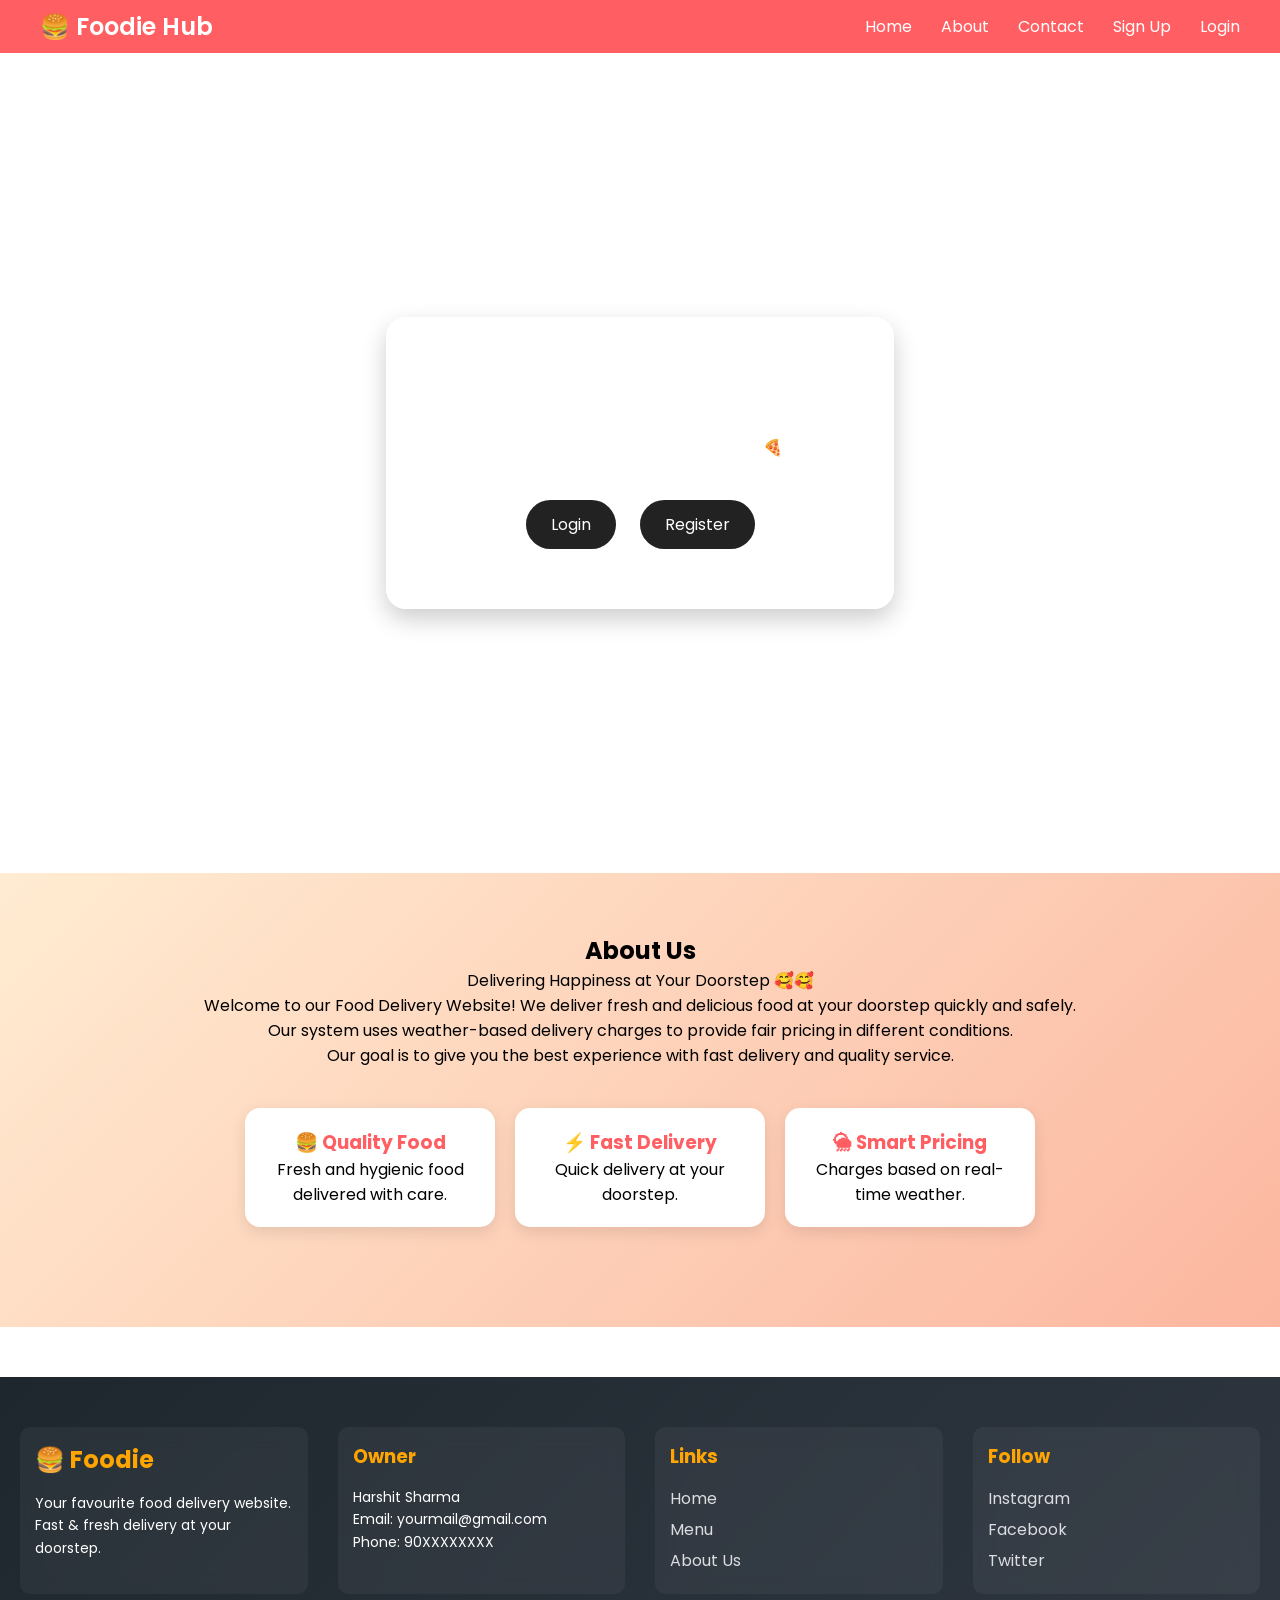
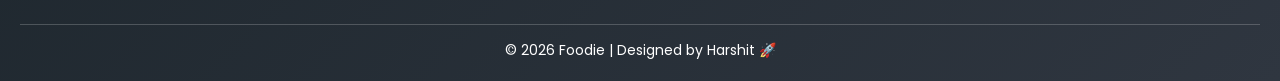
==== index.html @ 1e89da58 "Add files via upload" ====
<!DOCTYPE html>
<html lang="en">

<head>
    <meta charset="UTF-8">
    <meta name="viewport" content="width=device-width, initial-scale=1.0">
    <title>Foodie Hub</title>

  
    <link href="https://fonts.googleapis.com/css2?family=Poppins:wght@300;400;600&display=swap" rel="stylesheet">
    <link rel="stylesheet" href="css/index.css">

    
</head>

<body>

  
    <div class="navbar">
        <div class="logo">🍔 Foodie Hub</div>
        <div class="nav-links">
            <a href="#home">Home</a>
            <a href="#about">About</a>
            <a href="#foot">Contact</a>
            <a href="signup.html">Sign Up</a>
            <a href="login.html">Login</a>
        </div>
        <div class="menu-toggle" onclick="toggleMenu()">☰

        </div>
    </div>

    <div class="container">
        <div class="card">
            <h1>Welcome to Foodie Hub</h1>
            <p>Order your favorite food anytime 🍕</p>

            <button class="btn login-btn" onclick="openLogin()">Login</button>
            <button class="btn register-btn" onclick="openRegister()">Register</button>
        </div>
    </div>


    <section id="about">
        <div class="about-container">

            <h2>About Us</h2>
            <p class="tagline">Delivering Happiness at Your Doorstep 🥰🥰</p>

            <p>
                Welcome to our Food Delivery Website! We deliver fresh and delicious
                food at your doorstep quickly and safely.
            </p>

            <p>
                Our system uses weather-based delivery charges to provide fair pricing
                in different conditions.
            </p>

            <p>
                Our goal is to give you the best experience with fast delivery and
                quality service.
            </p>
            <div class="about-box">
                <div class="about-card">
                    <h3>🍔 Quality Food</h3>
                    <p>Fresh and hygienic food delivered with care.</p>
                </div>

                <div class="about-card">
                    <h3>⚡ Fast Delivery</h3>
                    <p>Quick delivery at your doorstep.</p>
                </div>

                <div class="about-card">
                    <h3>🌦 Smart Pricing</h3>
                    <p>Charges based on real-time weather.</p>
                </div>
            </div>
        </div>
    </section>

    <footer id="foot" class="footer">
        <div class="footer-container">

            <div class="footer-box">
                <h2>🍔 Foodie</h2>
                <p>Your favourite food delivery website. Fast & fresh delivery at your doorstep.</p>
            </div>

            <div class="footer-box">
                <h3>Owner</h3>
                <p>Harshit Sharma</p>
                <p>Email: yourmail@gmail.com</p>
                <p>Phone: 90XXXXXXXX</p>
            </div>

            <div class="footer-box">
                <h3>Links</h3>
                <a href="index.html">Home</a>
                <a href="#menu">Menu</a>
                <a href="#about">About Us</a>
            </div>

            <div class="footer-box">
                <h3>Follow</h3>
                <a href="https://www.instagram.com/harshit_sharmaaaaa_?igsh=MTJzdXRiM2RycnNuNg==">Instagram</a>
                <a href="https://www.facebook.com/share/18TSvntSpW/">Facebook</a>
                <a href="#">Twitter</a>
            </div>

        </div>

        <div class="footer-bottom">
            <p>© 2026 Foodie | Designed by Harshit 🚀</p>
        </div>
    </footer>

    <script>
        function openLogin() {
            window.location.href = "login.html";
        }

        function openRegister() {
            window.location.href = "signup.html";
        }

        function toggleMenu() {
            const nav = document.querySelector(".nav-links");
            nav.classList.toggle("active");
        }
    </script>

</body>

</html>
---- css/index.css ----
*{
    margin:0;
    padding:0;
    box-sizing:border-box;
    font-family: 'Poppins', sans-serif;
}

html{
    scroll-behavior: smooth;
}
body{
    height:100vh;
    background: linear-gradient(135deg, #ff7e5f, #feb47b);
    background: url('https://images.unsplash.com/photo-1504674900247-0877df9cc836') no-repeat center center/cover;
}


.navbar{
    background-color: #ff5e62;
    display:flex;
    justify-content:space-between;
    align-items:center;
     padding:9px 40px;
    color:white;
    position: relative;
}

.logo{
    font-size:24px;
    font-weight:600;
}


.nav-links a{
    margin-left:25px;
    text-decoration:none;
    color:white;
    font-weight:400;
    transition:0.3s;
}

.nav-links a:hover{
    color:#38bdf8;
}



.menu-toggle{
    display:none;
    font-size:28px;
    margin-right: -26px;
    cursor:pointer;
}


@media (max-width: 768px){
    

    .nav-links{
        display: none;   
        position: absolute;
        top: 60px;
        right: 10px;
        width: 200px;
         z-index: 100;
        background: rgba(0,0,0,0.95);
        flex-direction: column;
        padding: 15px;
        border-radius: 15px;
    }

    .nav-links.active{
        display: flex;   
    }

    .menu-toggle{
        display: block;
    }
}

.container{
    height:calc(100vh - 80px);
    display:flex;
    justify-content:center;
     position: relative;
    z-index: 1;
    align-items:center;
}

.card{
    background: rgba(255,255,255,59%);
    padding:50px 60px;
    border-radius:20px;
    backdrop-filter: blur(15px);
    text-align:center;
    box-shadow: 0 10px 25px rgba(0,0,0,0.2);
}

.card h1{
    color:white;
    margin-bottom:20px;
}

.card p{
    color:white;
    margin-bottom:30px;
}


.btn{
    padding:12px 25px;
    margin:10px;
    border:none;
    border-radius:30px;
    font-size:16px;
    cursor:pointer;
    transition:0.3s;
}


.login-btn{
    background:#222;
    color:white;
}

.login-btn:hover{
    background:white;
    color:#ff7e5f;
}


.register-btn{
    background:#222;
    color:white;
}

.register-btn:hover{
    background:white;
    color:#ff7e5f;
}

#about{
  padding:60px 20px;
  background: linear-gradient(135deg, #ffecd2, #fcb69f);
  text-align:center;
}
.about-box{
  display:flex;
  justify-content:center;
  gap:20px;
  margin:40px 0;
  flex-wrap:wrap;
}

.about-card{
  background:white;
  padding:20px;
  width:100%;
  max-width:250px;
  border-radius:15px;
  box-shadow:0 5px 15px rgba(0,0,0,0.1);
  transition:0.3s;
}

.about-card:hover{
  transform: translateY(-10px) scale(1.05);
}

.about-card h3{
  color:#ff5e62;
}

.footer{
  background: linear-gradient(135deg, #1e272e, #2f3640);
  color:white;
  padding:50px 20px 20px;
  margin-top:50px;
}

.footer-container{
  display:grid;
  grid-template-columns: repeat(auto-fit, minmax(220px,1fr));
  gap:30px;
}

.footer-box h2,
.footer-box h3{
  margin-bottom:15px;
  color:#ffa502;
}

.footer-box p{
  font-size:14px;
  line-height:1.6;
}

.footer-box a{
  display:block;
  color:#dcdde1;
  text-decoration:none;
  margin:6px 0;
}

.footer-box a:hover{
  color:#ffa502;
  transform: translateX(5px);
}

.footer-box{
  background: rgba(255,255,255,0.05);
  padding:15px;
  border-radius:10px;
  backdrop-filter: blur(10px);
}

.footer-box:hover{
  transform: translateY(-5px);
}

.footer-bottom{
  text-align:center;
  margin-top:30px;
  padding-top:15px;
  border-top:1px solid rgba(255,255,255,0.2);
  font-size:14px;
}
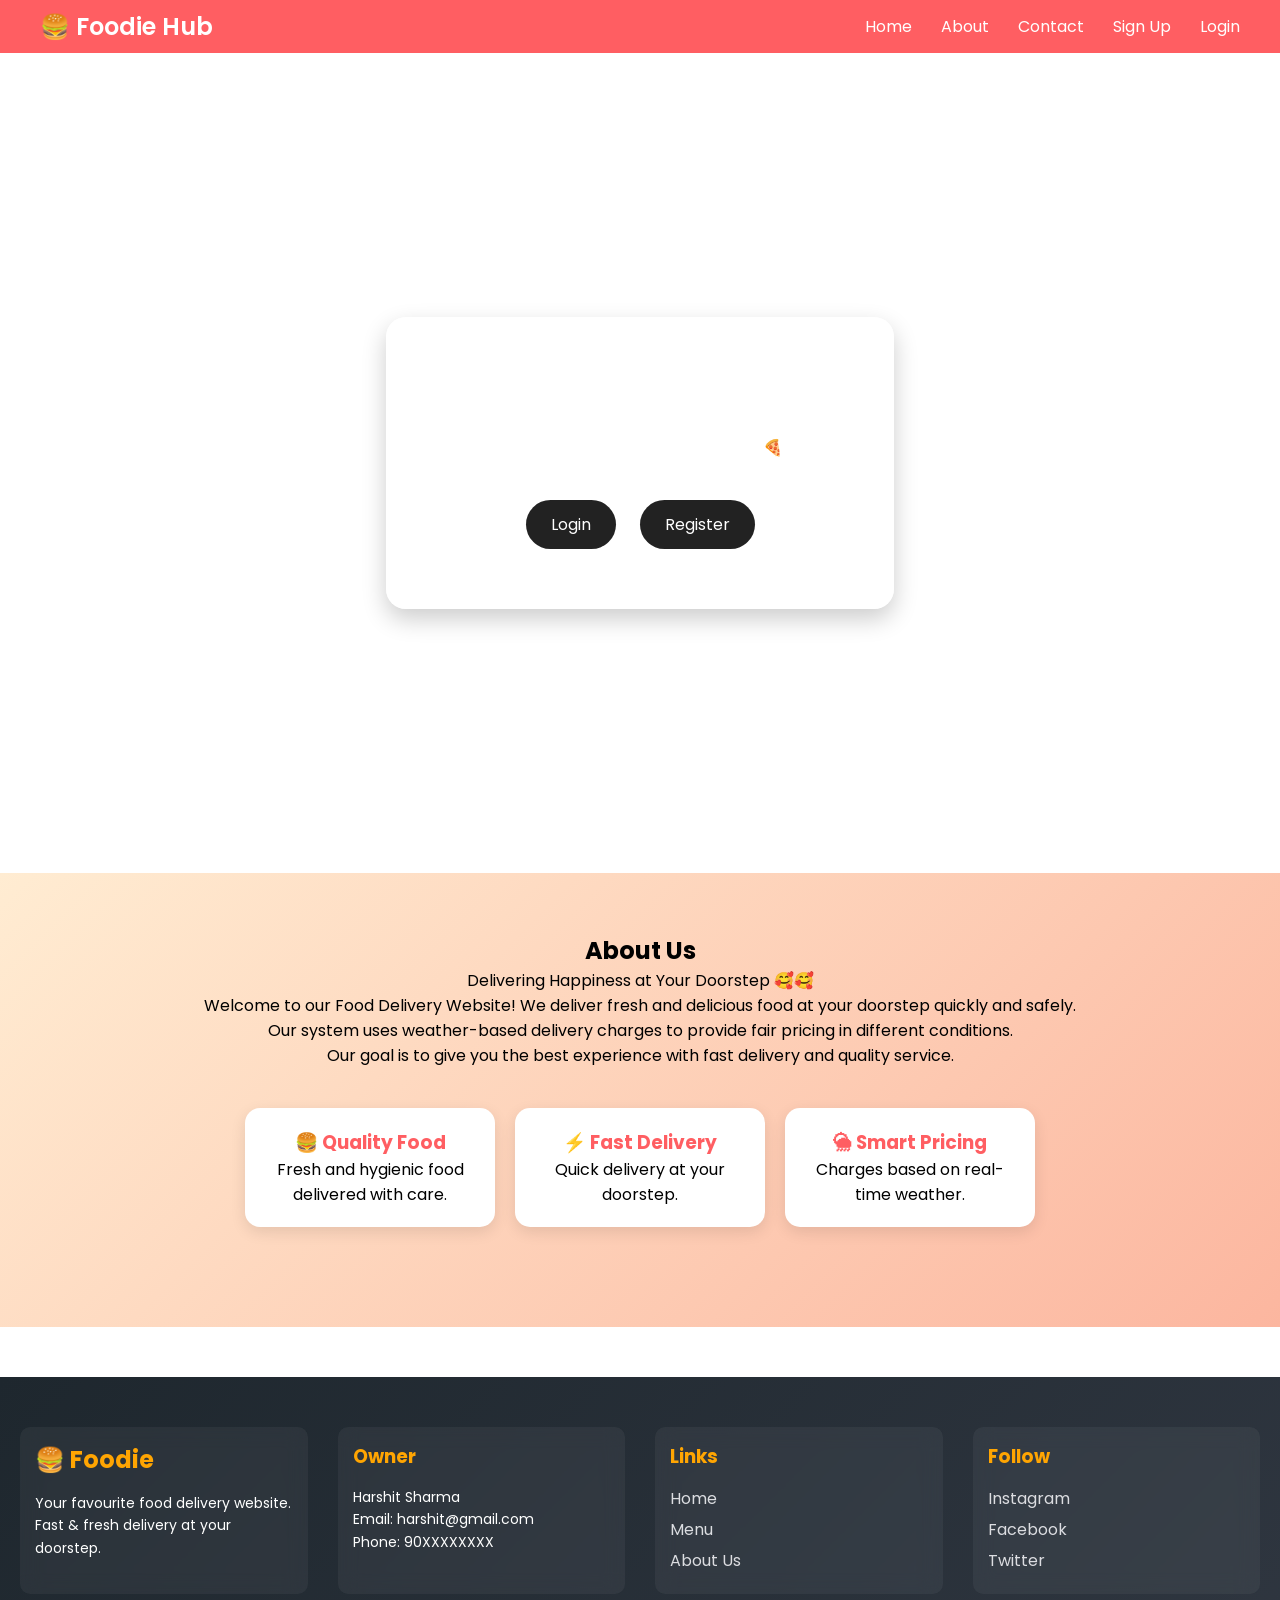
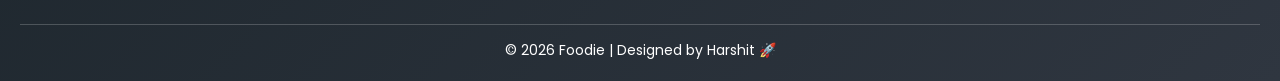
==== commit 012ec10e: "index.html" ====
--- a/index.html
+++ b/index.html
@@ -91,7 +91,7 @@
             <div class="footer-box">
                 <h3>Owner</h3>
                 <p>Harshit Sharma</p>
-                <p>Email: yourmail@gmail.com</p>
+                <p>Email: harshit@gmail.com</p>
                 <p>Phone: 90XXXXXXXX</p>
             </div>
 
@@ -133,4 +133,4 @@
 
 </body>
 
-</html>+</html>
